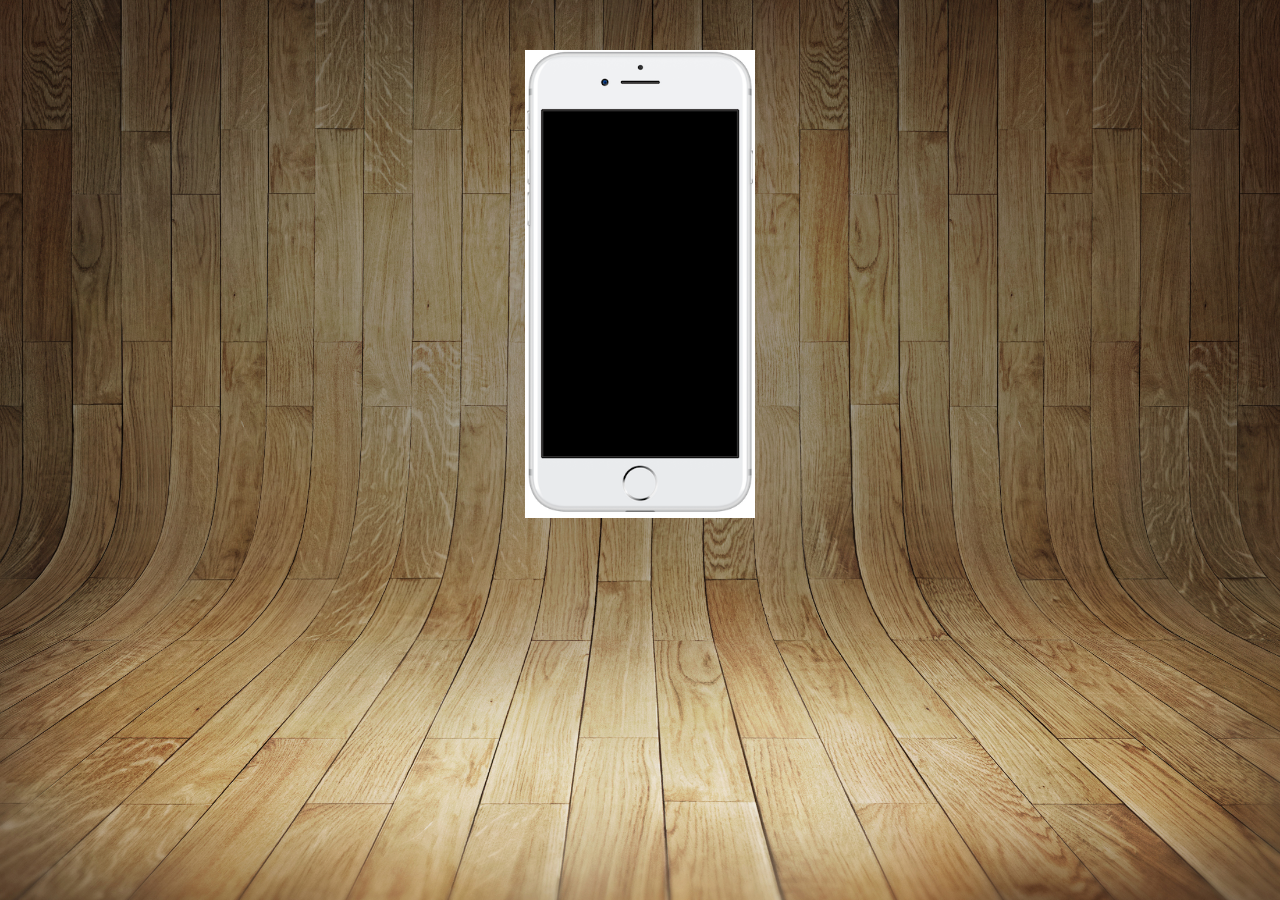
==== principal/index.html @ 965ee219 "Construí parte da página" ====
<!DOCTYPE html>
<html lang="pt-br">
<head>
    <meta charset="UTF-8">
    <meta name="viewport" content="width=device-width, initial-scale=1.0">
    <link rel="shortcut icon" href="../imagens/favicon.ico" type="image/x-icon">
    <link rel="stylesheet" href="../principal/design/style.css">
    <title>REDES SOCIAIS</title>
</head>
<body>
    <main>
        <div id="iphonediv">
            <img src="../imagens/frame-iphone.png" alt="Iphone" id="iphone">
        </div>

        <nav>
            
        </nav>
    </main>
</body>
</html>
---- principal/design/style.css ----
@charset "'uft-8'";
* {margin: 0px; padding: 0px;}

body {background-image: url(../../imagens/fundo-madeira.jpg);
background-size: cover;
background-position: center;
background-attachment: fixed;}

#iphone {width: 230px;}

div {background-color: white; margin: auto; width: 230px; margin-top: 50px;}
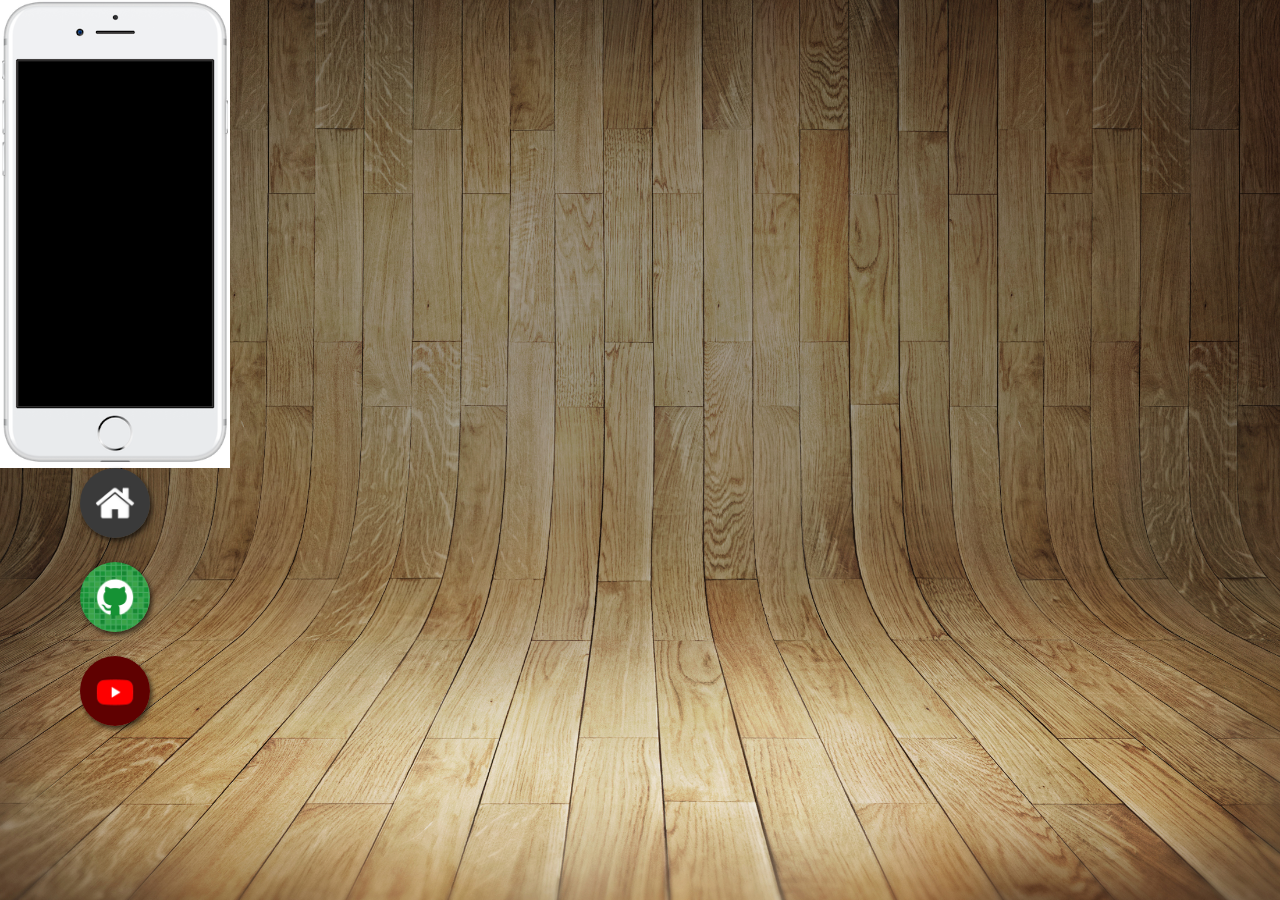
==== commit 55897d74: "Configurei alguns elementos" ====
--- a/principal/index.html
+++ b/principal/index.html
@@ -9,12 +9,16 @@
 </head>
 <body>
     <main>
-        <div id="iphonediv">
-            <img src="../imagens/frame-iphone.png" alt="Iphone" id="iphone">
+        <div>
+            <img src="../imagens/frame-iphone.png" alt="Iphone">
         </div>
 
         <nav>
-            
+            <a href=""><img src="../imagens/logo-home.jpg" alt="home"></a> <br>
+
+            <a href=""><img src="../imagens/logo-github.jpg" alt="github-logo"></a><br>
+
+            <a href=""><img src="../imagens/logo-youtube.jpg" alt="youtube-logo"></a><br>
         </nav>
     </main>
 </body>
--- a/principal/design/style.css
+++ b/principal/design/style.css
@@ -6,6 +6,10 @@
 background-position: center;
 background-attachment: fixed;}
 
-#iphone {width: 230px;}
 
-div {background-color: white; margin: auto; width: 230px; margin-top: 50px;}+div {background-color: white; width: 230px;}
+div > img {width: 230px;}
+
+
+nav {text-align: right; width: 150px;}
+nav > a > img {width: 70px; border-radius: 50%; box-shadow: 2px 3px 5px rgba(0, 0, 0, 0.664); margin-bottom: 20px;}
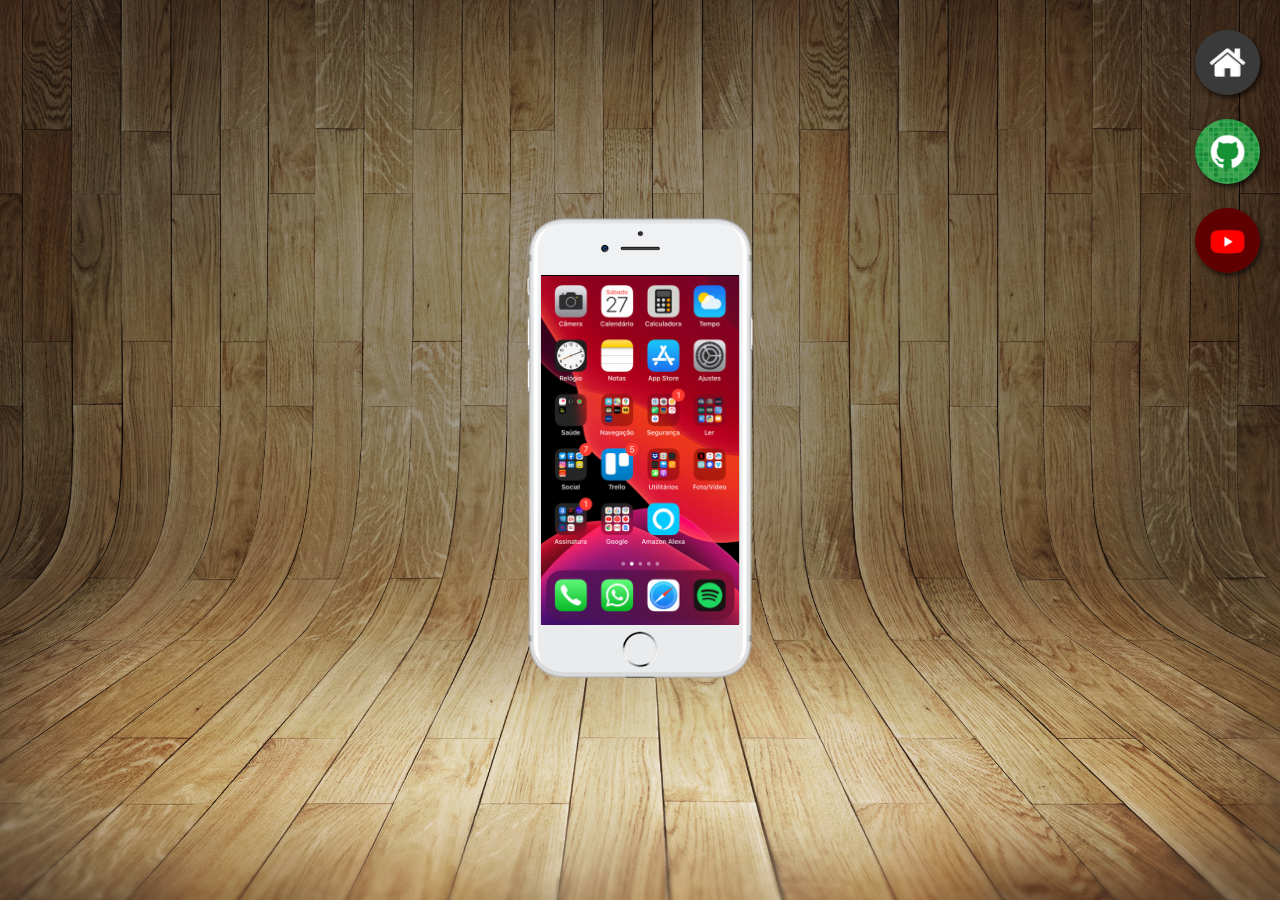
==== commit 2d68808c: "Avancei algumas partes do iframe" ====
--- a/principal/index.html
+++ b/principal/index.html
@@ -7,14 +7,19 @@
     <link rel="stylesheet" href="../principal/design/style.css">
     <title>REDES SOCIAIS</title>
 </head>
+
 <body>
     <main>
         <div>
-            <img src="../imagens/frame-iphone.png" alt="Iphone">
+            <img src="../imagens/frame-iphone.png" alt="Iphone" >
         </div>
 
+
+        <iframe src="telahome.html" frameborder="0"></iframe>
+
+
         <nav>
-            <a href=""><img src="../imagens/logo-home.jpg" alt="home"></a> <br>
+            <a href=""><img src="../imagens/logo-home.jpg" alt="home" target=""></a> <br>
 
             <a href=""><img src="../imagens/logo-github.jpg" alt="github-logo"></a><br>
 
--- a/principal/design/style.css
+++ b/principal/design/style.css
@@ -6,10 +6,23 @@
 background-position: center;
 background-attachment: fixed;}
 
+main {height: 100vh;}
 
-div {background-color: white; width: 230px;}
+
+div {width: 230px; position: absolute; left: 50%; top: 50%;
+transform: translate(-50%, -50%);}
+
 div > img {width: 230px;}
 
 
-nav {text-align: right; width: 150px;}
-nav > a > img {width: 70px; border-radius: 50%; box-shadow: 2px 3px 5px rgba(0, 0, 0, 0.664); margin-bottom: 20px;}+iframe {position: absolute; left: 50%; top: 50%;
+transform: translate(-50%, -50%);
+width: 198px; height: 350px;
+background-color: rgba(0, 255, 255, 0.233);}
+
+
+nav {text-align: right; padding: 30px 20px 0px 0px;}
+
+nav > a > img {width: 65px; border-radius: 50%; box-shadow: 2px 3px 5px rgba(0, 0, 0, 0.664); margin-bottom: 20px;}
+
+nav > a > img:hover {box-shadow: 2px 3px 5px rgba(0, 255, 255, 0.493);}
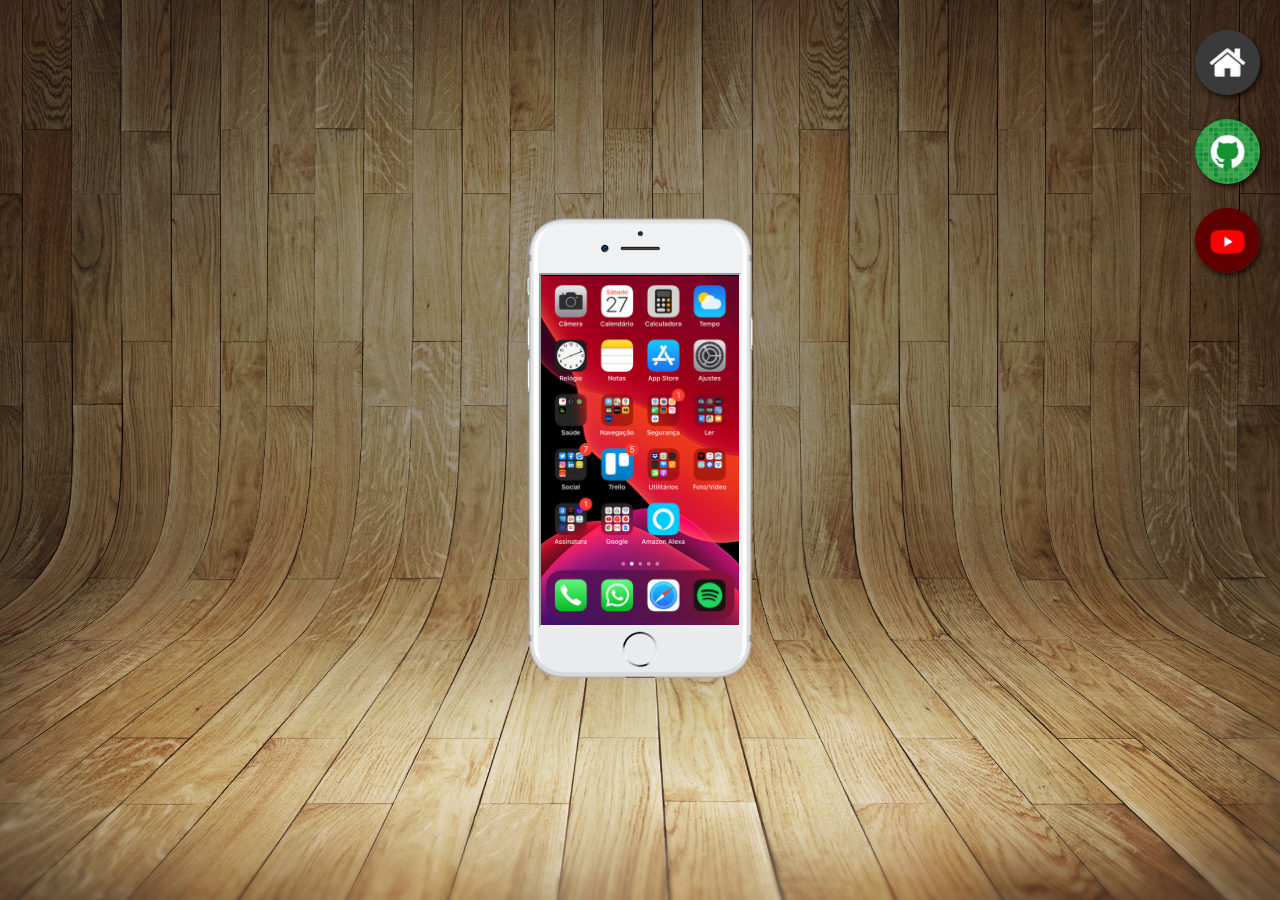
==== commit 23c582b8: "adicionei outro iframe" ====
--- a/principal/index.html
+++ b/principal/index.html
@@ -15,13 +15,13 @@
         </div>
 
 
-        <iframe src="telahome.html" frameborder="0"></iframe>
+        <iframe src="telahome.html" name="ifram" scolling="yes"></iframe>
 
 
         <nav>
-            <a href=""><img src="../imagens/logo-home.jpg" alt="home" target=""></a> <br>
+            <a href="telahome.html" target="ifram"><img src="../imagens/logo-home.jpg" alt="home-png"></a> <br>
 
-            <a href=""><img src="../imagens/logo-github.jpg" alt="github-logo"></a><br>
+            <a href="telagithub.html" target="ifram"><img src="../imagens/logo-github.jpg" alt="github-logo"></a><br>
 
             <a href=""><img src="../imagens/logo-youtube.jpg" alt="youtube-logo"></a><br>
         </nav>
